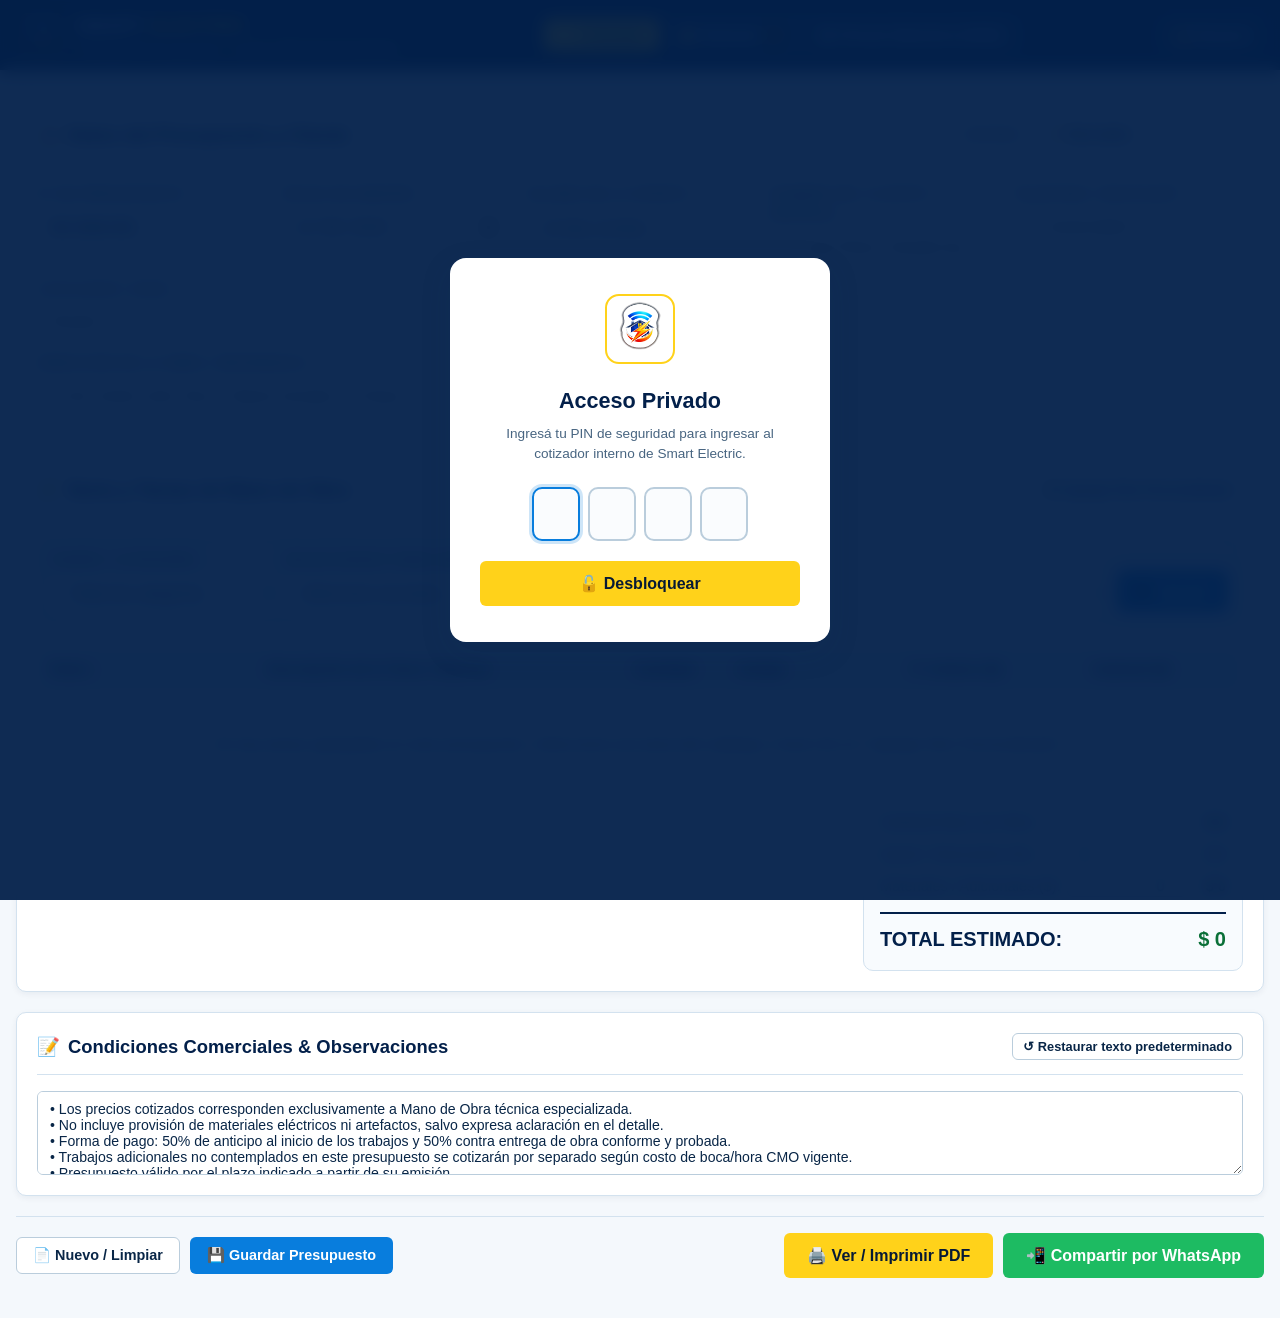
==== cotizador/index.html @ f223a99e "Cotizador V1.0" ====
<!doctype html>
<html lang="es">

<head>
  <meta charset="utf-8">
  <meta name="viewport" content="width=device-width, initial-scale=1">
  <title>Smart Electric — Cotizador Profesional & Presupuestos</title>

  <!-- PRIVACIDAD ABSOLUTA: Bloquear indexación de robots y buscadores -->
  <meta name="robots" content="noindex, nofollow, noarchive, nosnippet">
  <meta name="googlebot" content="noindex, nofollow, noarchive, nosnippet">

  <link rel="icon" type="image/png" sizes="256x256" href="../favicon.png">
  <link rel="stylesheet" href="cotizador.css">
</head>

<body>

  <!-- =========================================================================
       PANTALLA DE BLOQUEO POR PIN (ACCESO PRIVADO)
       ========================================================================= -->
  <div class="lock-screen-overlay" id="pinLockScreen">
    <div class="lock-box">
      <img src="../images/logo-smart-electric.png" alt="Smart Electric Logo" class="lock-logo">
      <h2>Acceso Privado</h2>
      <p>Ingresá tu PIN de seguridad para ingresar al cotizador interno de Smart Electric.</p>

      <div class="pin-input-group">
        <input type="password" maxlength="1" class="pin-digit" inputmode="numeric" autocomplete="off" autofocus>
        <input type="password" maxlength="1" class="pin-digit" inputmode="numeric" autocomplete="off">
        <input type="password" maxlength="1" class="pin-digit" inputmode="numeric" autocomplete="off">
        <input type="password" maxlength="1" class="pin-digit" inputmode="numeric" autocomplete="off">
      </div>

      <button class="btn btn-yellow btn-lg" id="btnUnlock" style="width: 100%;">
        🔓 Desbloquear
      </button>

      <div id="pinErrorMsg" style="color: var(--red); font-size: 0.85rem; margin-top: 12px; display: none;">
        PIN incorrecto. Reintentá. (PIN de fábrica: <strong>1234</strong>)
      </div>
    </div>
  </div>

  <!-- =========================================================================
       ENCABEZADO DE LA APLICACIÓN
       ========================================================================= -->
  <header class="app-header">
    <div class="app-header-container">
      <div class="brand-wrapper">
        <img src="../images/logo-smart-electric.png" alt="Smart Electric" class="brand-logo">
        <div class="brand-text">
          <h1>SMART <span class="highlight">ELECTRIC</span></h1>
          <p>Cotizador & Presupuestos · Costos CMO Electroinstalador</p>
        </div>
      </div>

      <!-- Pestañas de navegación -->
      <nav class="nav-tabs" role="tablist">
        <button class="tab-btn active" data-tab="tab-editor" role="tab">
          ⚡ Cotizador
        </button>
        <button class="tab-btn" data-tab="tab-history" role="tab">
          📁 Historial <span class="badge badge-yellow" id="historyCounter">0</span>
        </button>
        <button class="tab-btn" data-tab="tab-master" role="tab">
          ⚙️ Precios Maestros (CMO)
        </button>
      </nav>

      <div class="header-actions">
        <button class="btn-lock" id="btnLockApp" title="Bloquear sesión">
          🔒 Bloquear
        </button>
      </div>
    </div>
  </header>

  <!-- =========================================================================
       CONTENIDO PRINCIPAL POR PESTAÑAS
       ========================================================================= -->
  <main class="main-content">

    <!-- ---------------------------------------------------------------------
         PESTAÑA 1: EDITOR DE PRESUPUESTOS
         --------------------------------------------------------------------- -->
    <section class="tab-panel active" id="tab-editor">

      <!-- DATOS DE CABECERA Y CLIENTE -->
      <div class="card">
        <div class="card-header">
          <div class="card-title">
            <span>📋</span> Datos del Presupuesto y Cliente
          </div>
          <div style="display: flex; gap: 8px; align-items: center;">
            <label style="font-size: 0.8rem; font-weight: 700; color: var(--ink-light);">ESTADO:</label>
            <select class="form-control" id="budgetStatus" style="width: auto; font-weight: 700;">
              <option value="Borrador">📝 Borrador</option>
              <option value="Enviado">📨 Enviado al cliente</option>
              <option value="Aprobado">✅ Aprobado</option>
              <option value="Cobrado">💰 Cobrado / Finalizado</option>
              <option value="Rechazado">❌ Rechazado</option>
            </select>
          </div>
        </div>

        <div class="form-grid">
          <div class="form-group">
            <label for="budgetNumber">N° de Presupuesto</label>
            <input type="text" class="form-control" id="budgetNumber" style="font-weight: 700;" placeholder="SE-2026-001">
          </div>

          <div class="form-group">
            <label for="budgetDate">Fecha de Emisión</label>
            <input type="date" class="form-control" id="budgetDate">
          </div>

          <div class="form-group">
            <label for="budgetValidity">Validez de la Oferta</label>
            <select class="form-control" id="budgetValidity">
              <option value="7">7 días corridos</option>
              <option value="10" selected>10 días corridos</option>
              <option value="15">15 días corridos</option>
              <option value="30">30 días corridos</option>
            </select>
          </div>

          <div class="form-group">
            <label for="clientName">Nombre del Cliente / Empresa</label>
            <input type="text" class="form-control" id="clientName" placeholder="Ej: Juan Pérez / Estudio Arq.">
          </div>

          <div class="form-group">
            <label for="clientPhone">Teléfono / WhatsApp</label>
            <input type="tel" class="form-control" id="clientPhone" placeholder="Ej: 3416219609">
          </div>

          <div class="form-group">
            <label for="clientLocation">Localidad / Zona</label>
            <input type="text" class="form-control" id="clientLocation" list="localidadesList" placeholder="Rosario">
            <datalist id="localidadesList">
              <option value="Rosario">
              <option value="Funes">
              <option value="Roldán">
              <option value="Ibarlucea">
              <option value="Granadero Baigorria">
              <option value="San Lorenzo">
            </datalist>
          </div>

          <div class="form-group" style="grid-column: 1 / -1;">
            <label for="clientAddress">Dirección de la Obra / Referencia</label>
            <input type="text" class="form-control" id="clientAddress" placeholder="Ej: Bv. Oroño 1234, Piso 4 / Barrio Cerrado Los Pasos">
          </div>
        </div>
      </div>

      <!-- AGREGAR ÍTEMS DESDE EL CATÁLOGO CMO O MANUALMENTE -->
      <div class="card">
        <div class="card-header">
          <div class="card-title">
            <span>⚡</span> Ítems y Tareas de Mano de Obra
          </div>
          <button class="btn btn-secondary btn-sm" id="btnOpenCustomItemModal">
            ➕ Agregar Ítem Personalizado
          </button>
        </div>

        <!-- Barra de selección rápida del CMO -->
        <div class="add-bar-grid">
          <div class="form-group">
            <label for="cmoCategoryFilter">Rubro / Categoría</label>
            <select class="form-control" id="cmoCategoryFilter">
              <option value="ALL">Todas las categorías</option>
            </select>
          </div>

          <div class="form-group">
            <label for="cmoItemSelect">Seleccionar tarea del listado CMO</label>
            <select class="form-control" id="cmoItemSelect">
              <option value="">Seleccione una tarea...</option>
            </select>
          </div>

          <button class="btn btn-primary" id="btnAddCmoItem" style="height: 42px;">
            ➕ Agregar
          </button>
        </div>

        <!-- TABLA DE ÍTEMS DEL PRESUPUESTO -->
        <div class="table-responsive">
          <table class="budget-table" id="budgetItemsTable">
            <thead>
              <tr>
                <th style="width: 18%;">Rubro</th>
                <th>Descripción de la Tarea / Material</th>
                <th style="width: 10%; text-align: center;">Cantidad</th>
                <th style="width: 10%;">Unidad</th>
                <th style="width: 14%; text-align: right;">P. Unitario ($)</th>
                <th style="width: 14%; text-align: right;">Subtotal ($)</th>
                <th class="col-actions"></th>
              </tr>
            </thead>
            <tbody id="budgetItemsBody">
              <!-- Render dinámico de ítems -->
            </tbody>
          </table>
        </div>

        <div id="emptyTableMessage" style="text-align: center; padding: 24px; color: var(--ink-light); font-size: 0.95rem;">
          No hay tareas agregadas en este presupuesto. Seleccioná una tarea del catálogo o hacé clic en "Agregar Ítem Personalizado".
        </div>

        <!-- RESUMEN DE TOTALES -->
        <div class="totals-section">
          <div class="totals-card">
            <div class="totals-row">
              <span>Subtotal Mano de Obra:</span>
              <strong id="summarySubtotal">$ 0</strong>
            </div>

            <div class="totals-row">
              <span style="display:flex; align-items:center; gap:6px;">
                Ajuste / Descuento (%):
                <input type="number" id="discountPercent" class="form-control" style="width: 70px; padding: 2px 6px; text-align: right;" value="0" step="1">
              </span>
              <strong id="summaryDiscount" style="color: var(--ink-light);">$ 0</strong>
            </div>

            <div class="totals-row">
              <span style="display:flex; align-items:center; gap:6px;">
                Materiales / Adicionales ($):
                <input type="number" id="materialsAmount" class="form-control" style="width: 120px; padding: 2px 6px; text-align: right;" value="0" step="500">
              </span>
              <strong id="summaryMaterials">$ 0</strong>
            </div>

            <div class="totals-row grand-total">
              <span>TOTAL ESTIMADO:</span>
              <span class="total-amount" id="summaryGrandTotal">$ 0</span>
            </div>
          </div>
        </div>
      </div>

      <!-- CONDICIONES Y NOTAS -->
      <div class="card">
        <div class="card-header">
          <div class="card-title">
            <span>📝</span> Condiciones Comerciales & Observaciones
          </div>
          <button class="btn btn-secondary btn-sm" id="btnResetTerms">
            ↺ Restaurar texto predeterminado
          </button>
        </div>

        <div class="form-group">
          <textarea class="form-control" id="budgetNotes" rows="4" style="font-family: inherit; font-size: 0.88rem;"></textarea>
        </div>
      </div>

      <!-- BARRA DE ACCIONES INFERIOR -->
      <div class="actions-bar">
        <div class="actions-group">
          <button class="btn btn-secondary" id="btnNewBudget">
            📄 Nuevo / Limpiar
          </button>
          <button class="btn btn-primary" id="btnSaveBudget">
            💾 Guardar Presupuesto
          </button>
        </div>

        <div class="actions-group">
          <button class="btn btn-yellow btn-lg" id="btnPrintPdf">
            🖨️ Ver / Imprimir PDF
          </button>
          <button class="btn btn-green btn-lg" id="btnSendWhatsapp">
            📲 Compartir por WhatsApp
          </button>
        </div>
      </div>

    </section>

    <!-- ---------------------------------------------------------------------
         PESTAÑA 2: HISTORIAL DE PRESUPUESTOS GUARDADOS
         --------------------------------------------------------------------- -->
    <section class="tab-panel" id="tab-history">
      <div class="card">
        <div class="card-header">
          <div class="card-title">
            <span>📁</span> Historial de Presupuestos Emitidos
          </div>
          <div style="display: flex; gap: 10px; flex-wrap: wrap;">
            <button class="btn btn-secondary btn-sm" id="btnExportBackup">
              ⬇️ Descargar Copia de Seguridad (JSON)
            </button>
            <button class="btn btn-secondary btn-sm" id="btnImportBackup">
              ⬆️ Restaurar Copia de Seguridad
            </button>
            <input type="file" id="importBackupInput" accept=".json" style="display: none;">
          </div>
        </div>

        <!-- FILTROS DE BÚSQUEDA -->
        <div style="display: flex; gap: 12px; margin-bottom: 16px; flex-wrap: wrap;">
          <input type="text" class="form-control" id="searchHistoryInput" placeholder="Buscar por cliente, dirección o N° de presupuesto..." style="flex: 1; min-width: 250px;">
          <select class="form-control" id="filterStatusSelect" style="width: 200px;">
            <option value="ALL">Todos los estados</option>
            <option value="Borrador">Borrador</option>
            <option value="Enviado">Enviado</option>
            <option value="Aprobado">Aprobado</option>
            <option value="Cobrado">Cobrado</option>
            <option value="Rechazado">Rechazado</option>
          </select>
        </div>

        <!-- TABLA DE HISTORIAL -->
        <div class="table-responsive">
          <table class="budget-table">
            <thead>
              <tr>
                <th style="width: 14%;">N° Presupuesto</th>
                <th style="width: 12%;">Fecha</th>
                <th>Cliente</th>
                <th>Localidad</th>
                <th style="text-align: right; width: 15%;">Total</th>
                <th style="width: 12%; text-align: center;">Estado</th>
                <th style="width: 240px; text-align: center;">Acciones</th>
              </tr>
            </thead>
            <tbody id="historyTableBody">
              <!-- Render dinámico del historial -->
            </tbody>
          </table>
        </div>

        <div id="emptyHistoryMessage" style="text-align: center; padding: 30px; color: var(--ink-light); display: none;">
          No se encontraron presupuestos en el historial.
        </div>
      </div>
    </section>

    <!-- ---------------------------------------------------------------------
         PESTAÑA 3: CONFIGURACIÓN DE PRECIOS MAESTROS (CMO)
         --------------------------------------------------------------------- -->
    <section class="tab-panel" id="tab-master">
      <div class="card">
        <div class="card-header">
          <div class="card-title">
            <span>⚙️</span> Catálogo Maestro de Costos de Mano de Obra (CMO)
          </div>

          <div class="master-header-actions">
            <!-- AUMENTO MASIVO POR INFLACIÓN -->
            <div class="inflation-box">
              <label for="inflationPercent" style="font-size: 0.8rem; font-weight: 700;">Ajuste Inflación:</label>
              <input type="number" id="inflationPercent" value="10" step="1">
              <span style="font-weight: 700;">%</span>
              <button class="btn btn-yellow btn-sm" id="btnApplyInflation">
                🚀 Aplicar a Todo
              </button>
            </div>

            <button class="btn btn-secondary btn-sm" id="btnResetMasterCmo">
              ↺ Restablecer original Electroinstalador
            </button>
          </div>
        </div>

        <p style="font-size: 0.88rem; color: var(--ink-light); margin-bottom: 16px;">
          Podés editar los precios base directamente en la tabla. Cada vez que generes una nueva cotización, tomará estos valores actualizados. Los precios modificados se guardan automáticamente en tu dispositivo.
        </p>

        <div style="display: flex; gap: 12px; margin-bottom: 16px; flex-wrap: wrap;">
          <input type="text" class="form-control" id="searchMasterCmo" placeholder="Filtrar por tarea o palabra clave..." style="flex: 1; min-width: 250px;">
          <select class="form-control" id="filterMasterCategory" style="width: 240px;">
            <option value="ALL">Todas las categorías</option>
          </select>
          <button class="btn btn-primary" id="btnOpenNewMasterItemModal">
            ➕ Nuevo Ítem Maestro
          </button>
        </div>

        <div class="table-responsive">
          <table class="budget-table">
            <thead>
              <tr>
                <th style="width: 18%;">Categoría</th>
                <th>Descripción de la Tarea</th>
                <th style="width: 10%;">Unidad</th>
                <th style="width: 18%; text-align: right;">Precio Base ($ ARS)</th>
                <th class="col-actions"></th>
              </tr>
            </thead>
            <tbody id="masterCmoTableBody">
              <!-- Render dinámico del catálogo maestro -->
            </tbody>
          </table>
        </div>
      </div>

      <!-- AJUSTES DE SEGURIDAD (CAMBIAR PIN) -->
      <div class="card">
        <div class="card-header">
          <div class="card-title">
            <span>🔐</span> Seguridad y Clave de Acceso
          </div>
        </div>

        <div style="max-width: 400px; display: flex; flex-direction: column; gap: 12px;">
          <div class="form-group">
            <label for="newPinInput">Nuevo PIN de 4 dígitos</label>
            <input type="password" maxlength="4" class="form-control" id="newPinInput" placeholder="Ej: 4567" style="font-size: 1.2rem; letter-spacing: 4px;">
          </div>
          <button class="btn btn-secondary" id="btnChangePin">
            Actualizar PIN de Seguridad
          </button>
        </div>
      </div>
    </section>

  </main>

  <!-- =========================================================================
       MODAL: AGREGAR ÍTEM PERSONALIZADO AL PRESUPUESTO ACTUAL
       ========================================================================= -->
  <div class="modal-overlay" id="customItemModal">
    <div class="modal-window">
      <div class="modal-header">
        <h3 style="font-size: 1.1rem; color: var(--navy);">➕ Agregar Ítem Personalizado</h3>
        <button class="btn-icon" onclick="document.getElementById('customItemModal').classList.remove('open')">✕</button>
      </div>
      <div class="modal-body">
        <div class="form-group" style="margin-bottom: 12px;">
          <label>Rubro / Categoría</label>
          <input type="text" class="form-control" id="customItemCategory" value="Trabajos Especiales">
        </div>
        <div class="form-group" style="margin-bottom: 12px;">
          <label>Descripción de la Tarea o Servicio</label>
          <textarea class="form-control" id="customItemDesc" rows="3" placeholder="Ej: Adecuación de acometida y canalización exterior en caño galvanizado"></textarea>
        </div>
        <div class="form-grid">
          <div class="form-group">
            <label>Cantidad</label>
            <input type="number" class="form-control" id="customItemQty" value="1" min="0.1" step="any">
          </div>
          <div class="form-group">
            <label>Unidad de Medida</label>
            <input type="text" class="form-control" id="customItemUnit" list="unitsList" value="Global">
            <datalist id="unitsList">
              <option value="Global">
              <option value="Boca">
              <option value="Unidad">
              <option value="Metro">
              <option value="Hora">
              <option value="Servicio">
              <option value="Informe">
            </datalist>
          </div>
          <div class="form-group" style="grid-column: 1 / -1;">
            <label>Precio Unitario ($ ARS)</label>
            <input type="number" class="form-control" id="customItemPrice" placeholder="0" step="500">
          </div>
        </div>
      </div>
      <div class="modal-footer">
        <button class="btn btn-secondary" onclick="document.getElementById('customItemModal').classList.remove('open')">Cancelar</button>
        <button class="btn btn-primary" id="btnConfirmCustomItem">Agregar al Presupuesto</button>
      </div>
    </div>
  </div>

  <!-- =========================================================================
       MODAL: AGREGAR NUEVO ÍTEM MAESTRO AL CATÁLOGO
       ========================================================================= -->
  <div class="modal-overlay" id="masterItemModal">
    <div class="modal-window">
      <div class="modal-header">
        <h3 style="font-size: 1.1rem; color: var(--navy);">➕ Agregar Ítem al Catálogo Maestro</h3>
        <button class="btn-icon" onclick="document.getElementById('masterItemModal').classList.remove('open')">✕</button>
      </div>
      <div class="modal-body">
        <div class="form-group" style="margin-bottom: 12px;">
          <label>Categoría</label>
          <input type="text" class="form-control" id="masterNewCategory" placeholder="Ej: Tableros Eléctricos">
        </div>
        <div class="form-group" style="margin-bottom: 12px;">
          <label>Descripción de la Tarea</label>
          <textarea class="form-control" id="masterNewDesc" rows="3" placeholder="Descripción detallada..."></textarea>
        </div>
        <div class="form-grid">
          <div class="form-group">
            <label>Unidad de Medida</label>
            <input type="text" class="form-control" id="masterNewUnit" value="Unidad">
          </div>
          <div class="form-group">
            <label>Precio Base de Referencia ($ ARS)</label>
            <input type="number" class="form-control" id="masterNewPrice" placeholder="0" step="500">
          </div>
        </div>
      </div>
      <div class="modal-footer">
        <button class="btn btn-secondary" onclick="document.getElementById('masterItemModal').classList.remove('open')">Cancelar</button>
        <button class="btn btn-primary" id="btnConfirmMasterItem">Guardar en Catálogo</button>
      </div>
    </div>
  </div>

  <!-- =========================================================================
       ÁREA EXCLUSIVA DE IMPRESIÓN (PDF HOJA A4)
       ========================================================================= -->
  <div id="printArea">
    <!-- Membrete -->
    <div class="print-header">
      <div class="print-brand">
        <img src="../images/logo-smart-electric.png" alt="Smart Electric Logo" class="print-logo">
        <div>
          <div class="print-brand-title">Smart Electric</div>
          <div class="print-brand-sub">Instalaciones Eléctricas Profesionales · Domótica & Tableros</div>
          <div class="print-brand-sub" style="color: #666;">Rosario · Funes · Roldán · Ibarlucea</div>
        </div>
      </div>
      <div class="print-doc-info">
        <div class="print-doc-badge">PRESUPUESTO</div>
        <div class="print-doc-meta"><strong id="printNumber">#SE-000</strong></div>
        <div class="print-doc-meta">Fecha: <span id="printDate">--/--/----</span></div>
        <div class="print-doc-meta">Validez: <span id="printValidity">10 días</span></div>
      </div>
    </div>

    <!-- Ficha del Cliente y Obra -->
    <div class="print-client-box">
      <div>
        <div><strong>Cliente:</strong> <span id="printClientName">--</span></div>
        <div><strong>Teléfono:</strong> <span id="printClientPhone">--</span></div>
      </div>
      <div>
        <div><strong>Localidad:</strong> <span id="printClientLocation">Rosario</span></div>
        <div><strong>Dirección:</strong> <span id="printClientAddress">--</span></div>
      </div>
    </div>

    <!-- Tabla de Ítems Presupuestados -->
    <table class="print-table">
      <thead>
        <tr>
          <th style="width: 50%;">Detalle de Mano de Obra y Servicios</th>
          <th style="width: 12%; text-align: center;">Cantidad</th>
          <th style="width: 12%; text-align: center;">Unidad</th>
          <th style="width: 13%; text-align: right;">P. Unitario</th>
          <th style="width: 13%; text-align: right;">Subtotal</th>
        </tr>
      </thead>
      <tbody id="printItemsTableBody">
        <!-- Render dinámico -->
      </tbody>
    </table>

    <!-- Totales -->
    <div class="print-totals-box">
      <table class="print-totals-table">
        <tr id="printRowSubtotal">
          <td>Subtotal Mano de Obra:</td>
          <td style="text-align: right; font-weight: 700;" id="printSubtotal">$ 0</td>
        </tr>
        <tr id="printRowDiscount" style="display: none;">
          <td>Descuento aplicado:</td>
          <td style="text-align: right; color: #666;" id="printDiscount">-$ 0</td>
        </tr>
        <tr id="printRowMaterials" style="display: none;">
          <td>Materiales / Adicionales:</td>
          <td style="text-align: right;" id="printMaterials">$ 0</td>
        </tr>
        <tr class="total-row">
          <td>TOTAL PRESUPUESTO:</td>
          <td style="text-align: right;" id="printGrandTotal">$ 0</td>
        </tr>
      </table>
    </div>

    <!-- Términos y Condiciones -->
    <div class="print-terms">
      <h4>Condiciones Generales del Servicio:</h4>
      <div id="printTermsText" style="white-space: pre-line;"></div>
    </div>

    <!-- Firmas -->
    <div class="print-signature-area">
      <div class="print-sign-line">
        <strong>Smart Electric</strong><br>
        Técnico Electricista Matriculado
      </div>
      <div class="print-sign-line">
        <strong>Conformidad del Cliente</strong><br>
        Firma y Aclaración
      </div>
    </div>

    <!-- Pie de página impreso -->
    <div class="print-footer-banner">
      Smart Electric · WhatsApp: +54 341 621-9609 · Instagram: @SmartElectricAr · Documento de presupuesto no válido como factura fiscal.
    </div>
  </div>

  <!-- Contenedor de notificaciones Toast -->
  <div class="toast-container" id="toastContainer"></div>

  <!-- SCRIPTS -->
  <script src="cmo-data.js"></script>
  <script src="cotizador.js"></script>
</body>

</html>
---- cotizador/cotizador.css ----
/* ==========================================================================
   SMART ELECTRIC - COTIZADOR PROFESIONAL Y PANEL DE PRESUPUESTOS
   ========================================================================== */

:root {
  --navy: #03204a;
  --navy-dark: #061936;
  --navy-light: #0d3875;
  --blue: #087ddd;
  --cyan: #00bff5;
  --yellow: #ffd21a;
  --yellow-hover: #e6bd10;
  --orange: #ff7b00;
  --paper: #f4f8fc;
  --paper-card: #ffffff;
  --ink: #092647;
  --ink-light: #486581;
  --line: #d3e2ef;
  --line-strong: #bacddc;
  --green: #1dbb62;
  --green-dark: #159b4f;
  --red: #e63946;
  --red-light: #fde8ea;
  --radius-sm: 6px;
  --radius-md: 10px;
  --radius-lg: 16px;
  --shadow-sm: 0 2px 6px rgba(3, 32, 74, 0.06);
  --shadow-md: 0 4px 16px rgba(3, 32, 74, 0.09);
  --shadow-lg: 0 10px 30px rgba(3, 32, 74, 0.15);
}

*, *::before, *::after {
  box-sizing: border-box;
  margin: 0;
  padding: 0;
}

body {
  font-family: -apple-system, BlinkMacSystemFont, "Segoe UI", Roboto, Helvetica, Arial, sans-serif;
  color: var(--ink);
  background-color: var(--paper);
  line-height: 1.5;
  min-height: 100vh;
}

/* TOPBAR */
.app-header {
  background: linear-gradient(135deg, var(--navy-dark) 0%, var(--navy) 100%);
  color: #fff;
  padding: 12px 20px;
  position: sticky;
  top: 0;
  z-index: 100;
  box-shadow: 0 3px 12px rgba(0, 0, 0, 0.2);
}

.app-header-container {
  max-width: 1300px;
  margin: 0 auto;
  display: flex;
  align-items: center;
  justify-content: space-between;
  gap: 16px;
  flex-wrap: wrap;
}

.brand-wrapper {
  display: flex;
  align-items: center;
  gap: 12px;
}

.brand-logo {
  width: 44px;
  height: 44px;
  border-radius: 8px;
  object-fit: cover;
  border: 1.5px solid var(--yellow);
}

.brand-text h1 {
  font-size: 1.15rem;
  font-weight: 800;
  letter-spacing: 0.5px;
  display: flex;
  align-items: center;
  gap: 6px;
}

.brand-text h1 span.highlight {
  color: var(--yellow);
}

.brand-text p {
  font-size: 0.78rem;
  color: #b0c9e8;
}

/* APP NAVIGATION TABS */
.nav-tabs {
  display: flex;
  gap: 6px;
  background: rgba(255, 255, 255, 0.08);
  padding: 4px;
  border-radius: var(--radius-md);
}

.tab-btn {
  background: transparent;
  border: none;
  color: #d2e4f7;
  padding: 8px 14px;
  font-size: 0.88rem;
  font-weight: 600;
  border-radius: var(--radius-sm);
  cursor: pointer;
  display: flex;
  align-items: center;
  gap: 6px;
  transition: all 0.2s ease;
}

.tab-btn:hover {
  color: #fff;
  background: rgba(255, 255, 255, 0.12);
}

.tab-btn.active {
  background: var(--yellow);
  color: var(--navy-dark);
}

.badge {
  display: inline-block;
  padding: 2px 7px;
  font-size: 0.72rem;
  font-weight: 700;
  border-radius: 10px;
}

.badge-yellow {
  background: #332500;
  color: var(--yellow);
}

.header-actions {
  display: flex;
  align-items: center;
  gap: 10px;
}

.btn-lock {
  background: rgba(255, 255, 255, 0.1);
  border: 1px solid rgba(255, 255, 255, 0.2);
  color: #fff;
  padding: 7px 12px;
  border-radius: var(--radius-sm);
  font-size: 0.82rem;
  cursor: pointer;
  display: flex;
  align-items: center;
  gap: 6px;
  transition: background 0.2s;
}

.btn-lock:hover {
  background: rgba(255, 255, 255, 0.2);
}

/* MAIN CONTAINER */
.main-content {
  max-width: 1300px;
  margin: 24px auto;
  padding: 0 16px;
}

.tab-panel {
  display: none;
}

.tab-panel.active {
  display: block;
}

/* CARDS */
.card {
  background: var(--paper-card);
  border: 1px solid var(--line);
  border-radius: var(--radius-md);
  box-shadow: var(--shadow-sm);
  padding: 20px;
  margin-bottom: 20px;
}

.card-header {
  display: flex;
  justify-content: space-between;
  align-items: center;
  border-bottom: 1px solid var(--line);
  padding-bottom: 14px;
  margin-bottom: 16px;
  flex-wrap: wrap;
  gap: 12px;
}

.card-title {
  font-size: 1.15rem;
  font-weight: 700;
  color: var(--navy);
  display: flex;
  align-items: center;
  gap: 8px;
}

/* FORMS AND INPUTS */
.form-grid {
  display: grid;
  grid-template-columns: repeat(auto-fit, minmax(220px, 1fr));
  gap: 14px;
}

.form-group {
  display: flex;
  flex-direction: column;
  gap: 5px;
}

.form-group label {
  font-size: 0.82rem;
  font-weight: 600;
  color: var(--ink-light);
  text-transform: uppercase;
  letter-spacing: 0.5px;
}

.form-control {
  width: 100%;
  padding: 9px 12px;
  font-size: 0.92rem;
  border: 1px solid var(--line-strong);
  border-radius: var(--radius-sm);
  background: #fff;
  color: var(--ink);
  transition: border-color 0.2s, box-shadow 0.2s;
}

.form-control:focus {
  outline: none;
  border-color: var(--blue);
  box-shadow: 0 0 0 3px rgba(8, 125, 221, 0.15);
}

textarea.form-control {
  resize: vertical;
  min-height: 70px;
}

/* ACTION BUTTONS */
.btn {
  display: inline-flex;
  align-items: center;
  justify-content: center;
  gap: 6px;
  padding: 9px 16px;
  font-size: 0.9rem;
  font-weight: 600;
  border-radius: var(--radius-sm);
  border: 1px solid transparent;
  cursor: pointer;
  transition: all 0.2s ease;
  text-decoration: none;
}

.btn-primary {
  background: var(--blue);
  color: #fff;
}
.btn-primary:hover {
  background: #0667b8;
}

.btn-yellow {
  background: var(--yellow);
  color: var(--navy-dark);
}
.btn-yellow:hover {
  background: var(--yellow-hover);
}

.btn-green {
  background: var(--green);
  color: #fff;
}
.btn-green:hover {
  background: var(--green-dark);
}

.btn-secondary {
  background: #fff;
  border-color: var(--line-strong);
  color: var(--ink);
}
.btn-secondary:hover {
  background: #eef4f9;
}

.btn-danger {
  background: var(--red);
  color: #fff;
}
.btn-danger:hover {
  background: #c52936;
}

.btn-sm {
  padding: 5px 10px;
  font-size: 0.8rem;
}

.btn-lg {
  padding: 12px 22px;
  font-size: 1rem;
}

/* CATALOG ADDITION BAR */
.add-bar-grid {
  display: grid;
  grid-template-columns: 220px 1fr auto;
  gap: 12px;
  align-items: end;
  background: #f0f6fc;
  padding: 14px;
  border-radius: var(--radius-md);
  border: 1px dashed var(--blue);
  margin-bottom: 20px;
}

@media (max-width: 768px) {
  .add-bar-grid {
    grid-template-columns: 1fr;
  }
}

/* TABLE STYLING */
.table-responsive {
  width: 100%;
  overflow-x: auto;
  border: 1px solid var(--line);
  border-radius: var(--radius-sm);
  margin-bottom: 16px;
}

.budget-table {
  width: 100%;
  border-collapse: collapse;
  font-size: 0.88rem;
  text-align: left;
  background: #fff;
}

.budget-table th {
  background: #eaf1f8;
  color: var(--navy);
  font-weight: 700;
  padding: 11px 12px;
  border-bottom: 1px solid var(--line);
  white-space: nowrap;
}

.budget-table td {
  padding: 10px 12px;
  border-bottom: 1px solid var(--line);
  vertical-align: middle;
}

.budget-table tbody tr:hover {
  background-color: #f7fafc;
}

.budget-table input.inline-input {
  width: 100%;
  padding: 6px 8px;
  border: 1px solid transparent;
  border-radius: 4px;
  font-size: 0.88rem;
  color: inherit;
  background: transparent;
  transition: all 0.2s;
}

.budget-table input.inline-input:hover {
  border-color: var(--line-strong);
  background: #fff;
}

.budget-table input.inline-input:focus {
  outline: none;
  border-color: var(--blue);
  background: #fff;
  box-shadow: 0 0 0 2px rgba(8, 125, 221, 0.15);
}

.budget-table input.inline-num {
  text-align: right;
  font-variant-numeric: tabular-nums;
  font-weight: 600;
}

.col-actions {
  width: 60px;
  text-align: center;
}

.btn-icon {
  background: transparent;
  border: none;
  cursor: pointer;
  color: var(--ink-light);
  padding: 4px 6px;
  border-radius: 4px;
  transition: color 0.2s;
}

.btn-icon:hover {
  color: var(--red);
  background: var(--red-light);
}

/* FINANCIAL TOTALS SUMMARY */
.totals-section {
  display: flex;
  justify-content: flex-end;
  margin-top: 14px;
}

.totals-card {
  width: 380px;
  max-width: 100%;
  background: #f8fbfe;
  border: 1px solid var(--line);
  border-radius: var(--radius-md);
  padding: 16px;
  display: flex;
  flex-direction: column;
  gap: 10px;
}

.totals-row {
  display: flex;
  justify-content: space-between;
  align-items: center;
  font-size: 0.92rem;
  color: var(--ink-light);
}

.totals-row strong {
  color: var(--ink);
}

.totals-row.grand-total {
  border-top: 2px solid var(--navy);
  padding-top: 10px;
  margin-top: 4px;
  font-size: 1.25rem;
  font-weight: 800;
  color: var(--navy);
}

.totals-row.grand-total .total-amount {
  color: #0b7038;
}

/* ACTIONS BAR */
.actions-bar {
  display: flex;
  justify-content: space-between;
  align-items: center;
  gap: 12px;
  flex-wrap: wrap;
  padding: 16px 0;
  border-top: 1px solid var(--line);
  margin-top: 20px;
}

.actions-group {
  display: flex;
  gap: 10px;
  flex-wrap: wrap;
}

/* STATUS PILLS */
.status-pill {
  display: inline-flex;
  align-items: center;
  padding: 3px 9px;
  border-radius: 20px;
  font-size: 0.76rem;
  font-weight: 700;
  text-transform: uppercase;
}

.status-borrador {
  background: #e2e8f0;
  color: #475569;
}
.status-enviado {
  background: #dbeafe;
  color: #1e40af;
}
.status-aprobado {
  background: #dcfce7;
  color: #15803d;
}
.status-cobrado {
  background: #fef08a;
  color: #854d0e;
}
.status-rechazado {
  background: #fee2e2;
  color: #991b1b;
}

/* MASTER PRICES PANEL */
.master-header-actions {
  display: flex;
  gap: 10px;
  align-items: center;
  flex-wrap: wrap;
}

.inflation-box {
  display: inline-flex;
  align-items: center;
  gap: 8px;
  background: #fff;
  border: 1px solid var(--line-strong);
  padding: 6px 12px;
  border-radius: var(--radius-sm);
}

.inflation-box input {
  width: 65px;
  padding: 4px 6px;
  border: 1px solid var(--line-strong);
  border-radius: 4px;
  text-align: center;
  font-weight: 700;
}

/* PIN LOCK OVERLAY */
.lock-screen-overlay {
  position: fixed;
  inset: 0;
  background: rgba(3, 32, 74, 0.95);
  backdrop-filter: blur(8px);
  z-index: 9999;
  display: flex;
  align-items: center;
  justify-content: center;
  padding: 20px;
}

.lock-box {
  background: #fff;
  border-radius: var(--radius-lg);
  padding: 36px 30px;
  width: 380px;
  max-width: 100%;
  text-align: center;
  box-shadow: var(--shadow-lg);
}

.lock-box .lock-logo {
  width: 70px;
  height: 70px;
  border-radius: 14px;
  object-fit: cover;
  margin-bottom: 14px;
  border: 2px solid var(--yellow);
}

.lock-box h2 {
  font-size: 1.35rem;
  color: var(--navy);
  margin-bottom: 6px;
}

.lock-box p {
  font-size: 0.85rem;
  color: var(--ink-light);
  margin-bottom: 22px;
}

.pin-input-group {
  display: flex;
  gap: 8px;
  justify-content: center;
  margin-bottom: 20px;
}

.pin-digit {
  width: 48px;
  height: 54px;
  font-size: 1.5rem;
  font-weight: 700;
  text-align: center;
  border: 2px solid var(--line-strong);
  border-radius: var(--radius-md);
  background: #fafcfe;
  color: var(--navy);
}

.pin-digit:focus {
  outline: none;
  border-color: var(--blue);
  box-shadow: 0 0 0 3px rgba(8, 125, 221, 0.2);
}

/* MODAL GENÉRICO */
.modal-overlay {
  position: fixed;
  inset: 0;
  background: rgba(3, 32, 74, 0.6);
  backdrop-filter: blur(4px);
  z-index: 1000;
  display: none;
  align-items: center;
  justify-content: center;
  padding: 20px;
}

.modal-overlay.open {
  display: flex;
}

.modal-window {
  background: #fff;
  border-radius: var(--radius-md);
  width: 600px;
  max-width: 100%;
  max-height: 90vh;
  overflow-y: auto;
  box-shadow: var(--shadow-lg);
  display: flex;
  flex-direction: column;
}

.modal-header {
  padding: 16px 20px;
  border-bottom: 1px solid var(--line);
  display: flex;
  justify-content: space-between;
  align-items: center;
}

.modal-body {
  padding: 20px;
  flex: 1;
}

.modal-footer {
  padding: 14px 20px;
  border-top: 1px solid var(--line);
  display: flex;
  justify-content: flex-end;
  gap: 10px;
  background: #fafcfe;
}

/* TOAST NOTIFICATIONS */
.toast-container {
  position: fixed;
  bottom: 24px;
  right: 24px;
  z-index: 10000;
  display: flex;
  flex-direction: column;
  gap: 10px;
}

.toast {
  background: var(--navy-dark);
  color: #fff;
  padding: 12px 18px;
  border-radius: var(--radius-sm);
  font-size: 0.9rem;
  box-shadow: var(--shadow-md);
  display: flex;
  align-items: center;
  gap: 8px;
  animation: slideIn 0.3s ease;
  border-left: 4px solid var(--yellow);
}

@keyframes slideIn {
  from { transform: translateX(100%); opacity: 0; }
  to { transform: translateX(0); opacity: 1; }
}

/* ==========================================================================
   FORMATO IMPRIMIBLE / PDF A4 (@media print)
   ========================================================================== */
#printArea {
  display: none;
}

@media print {
  @page {
    size: A4 portrait;
    margin: 15mm 12mm 15mm 12mm;
  }

  body * {
    visibility: hidden;
  }

  body {
    background: #fff !important;
    color: #000 !important;
  }

  #printArea, #printArea * {
    visibility: visible;
  }

  #printArea {
    display: block !important;
    position: absolute;
    left: 0;
    top: 0;
    width: 100%;
    background: #fff;
    padding: 0;
    font-size: 11pt;
    line-height: 1.35;
  }

  .print-header {
    display: flex;
    justify-content: space-between;
    align-items: flex-start;
    border-bottom: 2.5px solid #03204a;
    padding-bottom: 12px;
    margin-bottom: 16px;
  }

  .print-brand {
    display: flex;
    align-items: center;
    gap: 14px;
  }

  .print-logo {
    width: 65px;
    height: 65px;
    object-fit: cover;
    border-radius: 8px;
  }

  .print-brand-title {
    font-size: 18pt;
    font-weight: 800;
    color: #03204a;
    text-transform: uppercase;
  }

  .print-brand-sub {
    font-size: 9.5pt;
    color: #444;
  }

  .print-doc-info {
    text-align: right;
  }

  .print-doc-badge {
    display: inline-block;
    background: #03204a;
    color: #fff;
    font-size: 11pt;
    font-weight: 800;
    padding: 3px 12px;
    border-radius: 4px;
    margin-bottom: 4px;
  }

  .print-doc-meta {
    font-size: 9pt;
    color: #555;
  }

  /* CLIENT DETAILS */
  .print-client-box {
    display: grid;
    grid-template-columns: 1fr 1fr;
    background: #f4f8fc;
    border: 1px solid #d0dfec;
    border-radius: 6px;
    padding: 10px 14px;
    margin-bottom: 18px;
    font-size: 9.5pt;
  }

  .print-client-box div {
    margin-bottom: 4px;
  }

  /* PRINT TABLE */
  .print-table {
    width: 100%;
    border-collapse: collapse;
    margin-bottom: 18px;
    font-size: 9.5pt;
  }

  .print-table th {
    background-color: #03204a !important;
    color: #ffffff !important;
    -webkit-print-color-adjust: exact;
    print-color-adjust: exact;
    padding: 7px 10px;
    text-align: left;
    font-weight: 700;
    font-size: 9.5pt;
  }

  .print-table td {
    padding: 7px 10px;
    border-bottom: 1px solid #ddd;
    color: #111;
  }

  .print-table tbody tr:nth-child(even) {
    background-color: #f9fbfd !important;
    -webkit-print-color-adjust: exact;
    print-color-adjust: exact;
  }

  .print-totals-box {
    display: flex;
    justify-content: flex-end;
    margin-bottom: 18px;
  }

  .print-totals-table {
    width: 280px;
    border-collapse: collapse;
    font-size: 10pt;
  }

  .print-totals-table td {
    padding: 5px 8px;
  }

  .print-totals-table tr.total-row {
    font-size: 12pt;
    font-weight: 800;
    border-top: 2px solid #03204a;
    color: #03204a;
  }

  /* CONDITIONS AND FOOTER */
  .print-terms {
    background: #fefefe;
    border: 1px solid #e0e0e0;
    border-radius: 4px;
    padding: 8px 12px;
    font-size: 8.5pt;
    color: #444;
    margin-bottom: 24px;
    line-height: 1.4;
  }

  .print-terms h4 {
    font-size: 9pt;
    font-weight: 700;
    color: #03204a;
    margin-bottom: 3px;
  }

  .print-signature-area {
    display: flex;
    justify-content: space-between;
    margin-top: 35px;
    padding: 0 20px;
  }

  .print-sign-line {
    width: 200px;
    border-top: 1px solid #666;
    text-align: center;
    font-size: 8.5pt;
    color: #555;
    padding-top: 5px;
  }

  .print-footer-banner {
    position: fixed;
    bottom: 5mm;
    left: 0;
    right: 0;
    text-align: center;
    font-size: 8pt;
    color: #888;
    border-top: 1px solid #ddd;
    padding-top: 4px;
  }
}
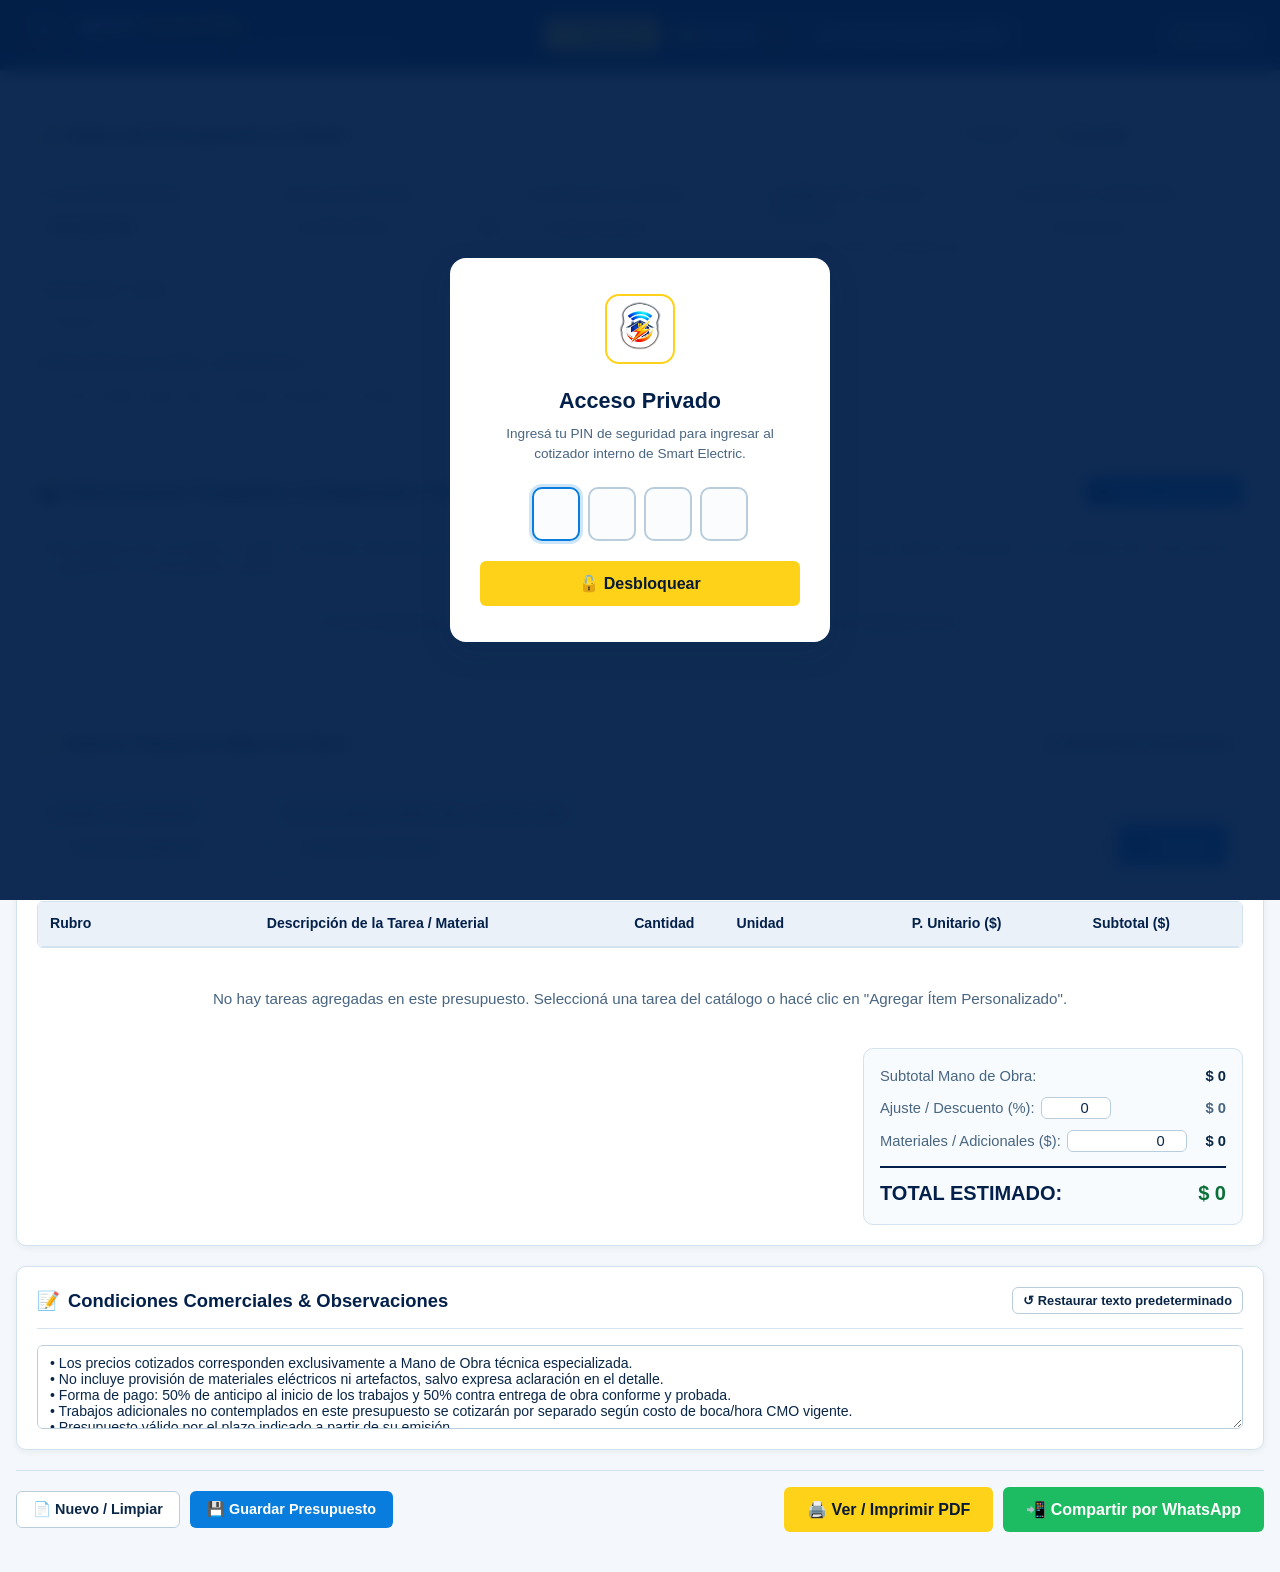
==== commit d5e7073e: "Agregado de imagenes de diagnostico al cotizador" ====
--- a/cotizador/index.html
+++ b/cotizador/index.html
@@ -152,6 +152,35 @@
             <label for="clientAddress">Dirección de la Obra / Referencia</label>
             <input type="text" class="form-control" id="clientAddress" placeholder="Ej: Bv. Oroño 1234, Piso 4 / Barrio Cerrado Los Pasos">
           </div>
+        </div>
+      </div>
+
+      <!-- =====================================================================
+           RELEVAMIENTO FOTOGRÁFICO Y DIAGNÓSTICO TÉCNICO EN OBRA (OPCIONAL)
+           ===================================================================== -->
+      <div class="card" id="diagnosticEditorCard">
+        <div class="card-header">
+          <div class="card-title">
+            <span>📸</span> Relevamiento Fotográfico & Diagnóstico Técnico <span style="font-size: 0.82rem; font-weight: normal; color: var(--ink-light);">(Opcional)</span>
+          </div>
+          <div>
+            <label class="btn btn-primary btn-sm" style="cursor: pointer; margin-bottom: 0;">
+              <span>📷 Tomar o Subir Foto</span>
+              <input type="file" id="diagnosticFileInput" accept="image/*" capture="environment" style="display: none;" multiple>
+            </label>
+          </div>
+        </div>
+
+        <p style="font-size: 0.85rem; color: var(--ink-light); margin-bottom: 12px;">
+          Podés adjuntar fotos de tableros, cables o anomalías detectadas en la visita. Las fotos se optimizan y comprimen automáticamente sin ocupar espacio innecesario. <em>(Si no agregás fotos, esta sección no aparecerá en el presupuesto impreso)</em>.
+        </p>
+
+        <div id="diagnosticEmptyNotice" style="text-align: center; padding: 20px; color: var(--ink-light); font-size: 0.88rem; background: #fbfdff; border: 1px dashed var(--line-strong); border-radius: var(--radius-sm);">
+          No hay fotografías cargadas. Hacé clic en <strong>"📷 Tomar o Subir Foto"</strong> para registrar un hallazgo técnico.
+        </div>
+
+        <div class="diagnostic-grid" id="diagnosticCardsContainer">
+          <!-- Render dinámico de tarjetas de diagnóstico en el editor -->
         </div>
       </div>
 
@@ -538,6 +567,16 @@
       <div>
         <div><strong>Localidad:</strong> <span id="printClientLocation">Rosario</span></div>
         <div><strong>Dirección:</strong> <span id="printClientAddress">--</span></div>
+      </div>
+    </div>
+
+    <!-- RELEVAMIENTO TÉCNICO Y DIAGNÓSTICO EN OBRA (Solo visible si hay fotos) -->
+    <div id="printDiagnosticSection" class="print-diagnostic-section" style="display: none;">
+      <div class="print-section-title">
+        <span>📸 RELEVAMIENTO TÉCNICO Y DIAGNÓSTICO EN OBRA</span>
+      </div>
+      <div class="print-diagnostic-grid" id="printDiagnosticGrid">
+        <!-- Render dinámico de tarjetas 2x2 para el PDF -->
       </div>
     </div>
 
@@ -589,7 +628,7 @@
     <div class="print-signature-area">
       <div class="print-sign-line">
         <strong>Smart Electric</strong><br>
-        Técnico Electricista Matriculado
+        Técnico Electricista Titulado
       </div>
       <div class="print-sign-line">
         <strong>Conformidad del Cliente</strong><br>
--- a/cotizador/cotizador.css
+++ b/cotizador/cotizador.css
@@ -698,6 +698,119 @@
 }
 
 /* ==========================================================================
+   EDITOR: RELEVAMIENTO FOTOGRÁFICO & DIAGNÓSTICO
+   ========================================================================== */
+.diagnostic-grid {
+  display: grid;
+  grid-template-columns: repeat(auto-fill, minmax(320px, 1fr));
+  gap: 16px;
+  margin-top: 14px;
+}
+
+.diagnostic-card-editor {
+  background: #fbfdff;
+  border: 1px solid var(--line);
+  border-radius: var(--radius-md);
+  padding: 14px;
+  display: flex;
+  flex-direction: column;
+  gap: 10px;
+  position: relative;
+  transition: all 0.2s ease;
+}
+
+.diagnostic-card-editor:hover {
+  border-color: var(--blue);
+  box-shadow: var(--shadow-sm);
+}
+
+.diag-thumb-box {
+  position: relative;
+  width: 100%;
+  height: 170px;
+  border-radius: var(--radius-sm);
+  overflow: hidden;
+  background: #061936;
+}
+
+.diag-thumb-box img {
+  width: 100%;
+  height: 100%;
+  object-fit: cover;
+  display: block;
+}
+
+.diag-size-badge {
+  position: absolute;
+  bottom: 8px;
+  left: 8px;
+  background: rgba(3, 32, 74, 0.85);
+  color: #fff;
+  font-size: 0.72rem;
+  font-weight: 700;
+  padding: 2px 7px;
+  border-radius: 4px;
+  backdrop-filter: blur(2px);
+}
+
+.diag-delete-btn {
+  position: absolute;
+  top: 8px;
+  right: 8px;
+  background: rgba(230, 57, 70, 0.9);
+  color: #fff;
+  border: none;
+  border-radius: 50%;
+  width: 30px;
+  height: 30px;
+  display: flex;
+  align-items: center;
+  justify-content: center;
+  cursor: pointer;
+  box-shadow: 0 2px 6px rgba(0, 0, 0, 0.3);
+  transition: transform 0.2s, background 0.2s;
+}
+
+.diag-delete-btn:hover {
+  transform: scale(1.1);
+  background: #c52936;
+}
+
+.diag-fields {
+  display: flex;
+  flex-direction: column;
+  gap: 8px;
+}
+
+.badge-criticidad {
+  display: inline-block;
+  padding: 2px 8px;
+  border-radius: 4px;
+  font-size: 0.75rem;
+  font-weight: 700;
+}
+
+.badge-criticidad-danger {
+  background: #fee2e2;
+  color: #991b1b;
+}
+
+.badge-criticidad-warning {
+  background: #fef3c7;
+  color: #92400e;
+}
+
+.badge-criticidad-info {
+  background: #e0f2fe;
+  color: #0369a1;
+}
+
+.badge-criticidad-success {
+  background: #dcfce7;
+  color: #166534;
+}
+
+/* ==========================================================================
    FORMATO IMPRIMIBLE / PDF A4 (@media print)
    ========================================================================== */
 #printArea {
@@ -797,12 +910,124 @@
     border: 1px solid #d0dfec;
     border-radius: 6px;
     padding: 10px 14px;
-    margin-bottom: 18px;
+    margin-bottom: 14px;
     font-size: 9.5pt;
   }
 
   .print-client-box div {
     margin-bottom: 4px;
+  }
+
+  /* =========================================================================
+     PROPUESTA B: RELEVAMIENTO TÉCNICO Y DIAGNÓSTICO EN CUADRÍCULA 2x2 (A4)
+     ========================================================================= */
+  .print-diagnostic-section {
+    margin-bottom: 16px;
+    page-break-inside: avoid;
+  }
+
+  .print-section-title {
+    font-size: 9.5pt;
+    font-weight: 800;
+    color: #03204a;
+    border-bottom: 2px solid #03204a;
+    padding-bottom: 3px;
+    margin-bottom: 10px;
+    letter-spacing: 0.5px;
+    text-transform: uppercase;
+  }
+
+  .print-diagnostic-grid {
+    display: grid;
+    grid-template-columns: 1fr 1fr;
+    gap: 10px;
+    margin-bottom: 6px;
+  }
+
+  .print-diagnostic-card {
+    border: 1px solid #c7d9e8;
+    border-radius: 4px;
+    background: #ffffff;
+    overflow: hidden;
+    page-break-inside: avoid;
+    display: flex;
+    flex-direction: column;
+  }
+
+  .print-diag-img-wrap {
+    width: 100%;
+    height: 125px;
+    background: #f0f4f8;
+    border-bottom: 1px solid #d7e4ef;
+    overflow: hidden;
+    display: flex;
+    align-items: center;
+    justify-content: center;
+  }
+
+  .print-diag-img-wrap img {
+    width: 100%;
+    height: 100%;
+    object-fit: cover;
+    display: block;
+  }
+
+  .print-diag-body {
+    padding: 6px 8px;
+    display: flex;
+    flex-direction: column;
+    gap: 3px;
+    flex: 1;
+    background: #fcfdfe;
+  }
+
+  .print-diag-badge {
+    display: inline-block;
+    align-self: flex-start;
+    font-size: 7.5pt;
+    font-weight: 800;
+    padding: 1px 6px;
+    border-radius: 3px;
+    margin-bottom: 2px;
+    -webkit-print-color-adjust: exact;
+    print-color-adjust: exact;
+  }
+
+  .print-badge-danger {
+    background: #fee2e2 !important;
+    color: #991b1b !important;
+    border: 1px solid #f87171;
+  }
+
+  .print-badge-warning {
+    background: #fef3c7 !important;
+    color: #92400e !important;
+    border: 1px solid #fcd34d;
+  }
+
+  .print-badge-info {
+    background: #e0f2fe !important;
+    color: #0369a1 !important;
+    border: 1px solid #7dd3fc;
+  }
+
+  .print-badge-success {
+    background: #dcfce7 !important;
+    color: #166534 !important;
+    border: 1px solid #86efac;
+  }
+
+  .print-diag-title {
+    font-size: 9pt;
+    font-weight: 800;
+    color: #03204a;
+    line-height: 1.25;
+  }
+
+  .print-diag-desc {
+    font-size: 8pt;
+    color: #2b2b2b;
+    line-height: 1.3;
   }
 
   /* PRINT TABLE */
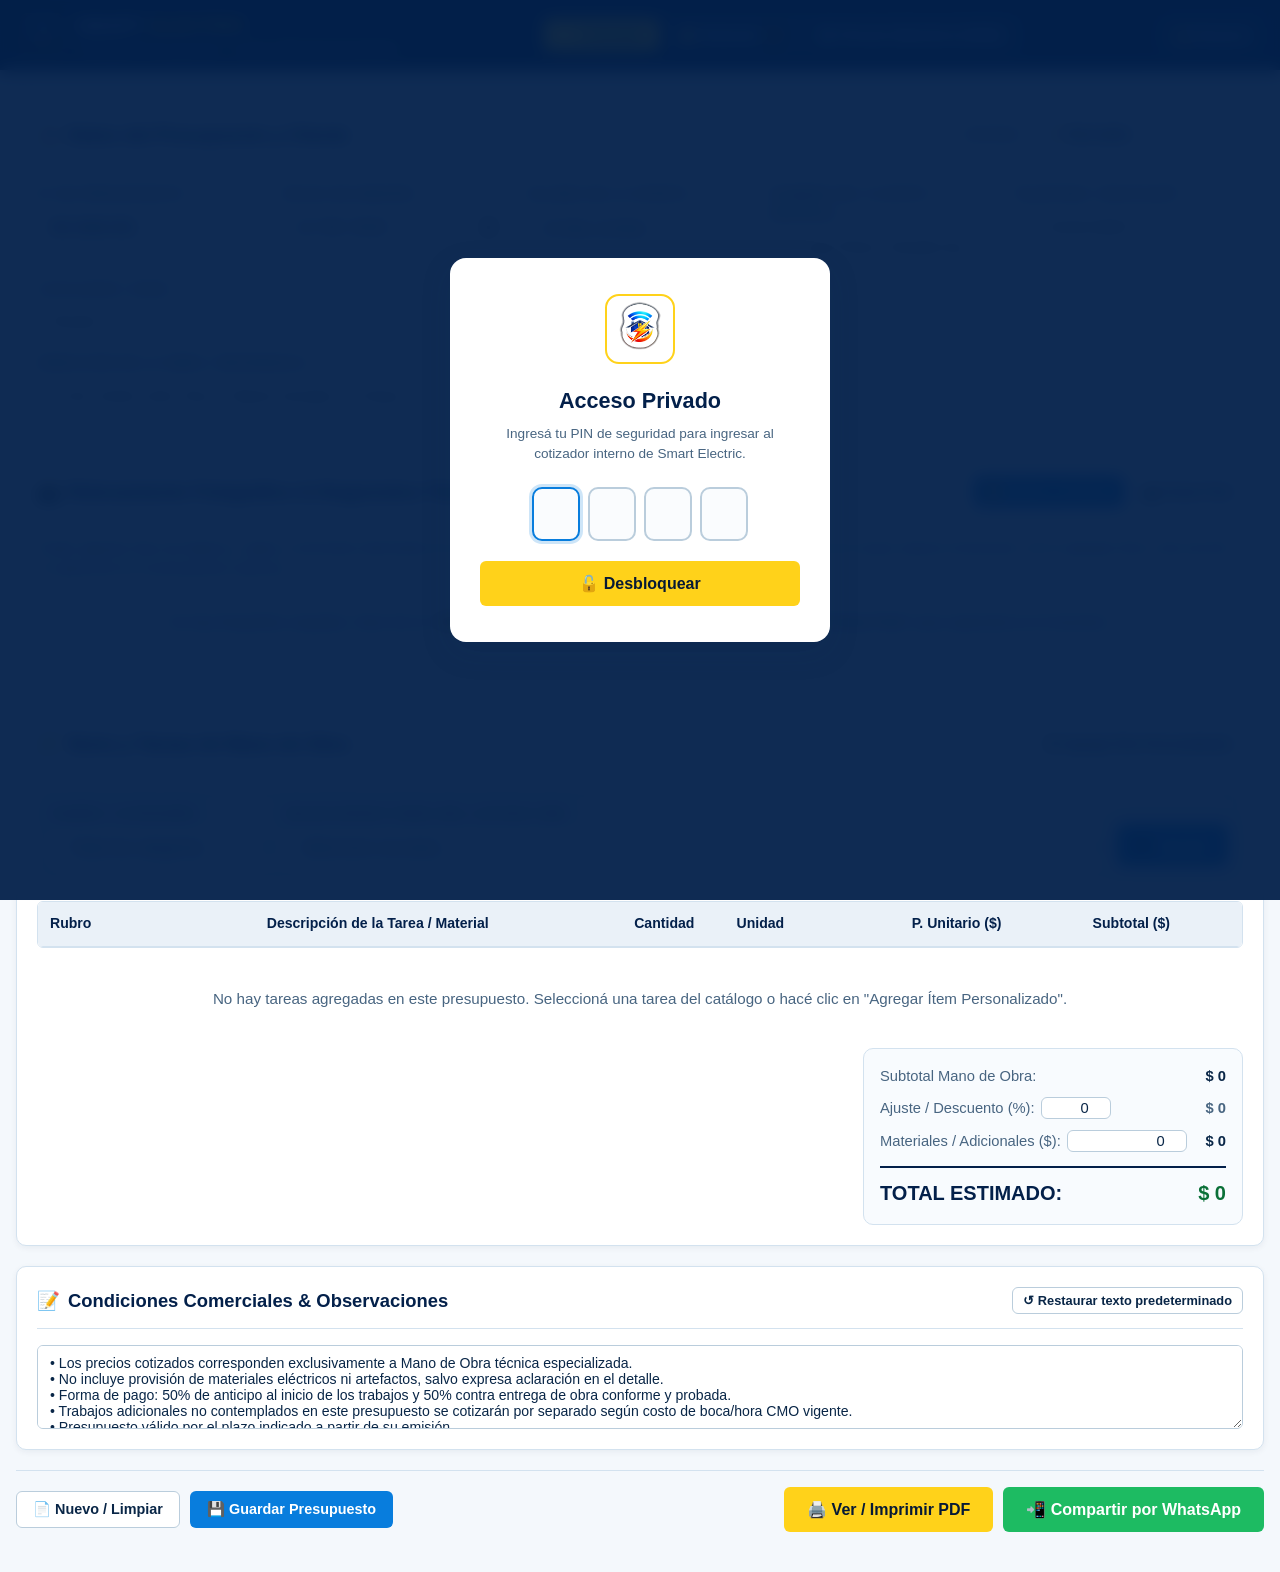
==== commit 425662c2: "agregar funciones de api para cloudflare d1" ====
--- a/cotizador/index.html
+++ b/cotizador/index.html
@@ -163,10 +163,14 @@
           <div class="card-title">
             <span>📸</span> Relevamiento Fotográfico & Diagnóstico Técnico <span style="font-size: 0.82rem; font-weight: normal; color: var(--ink-light);">(Opcional)</span>
           </div>
-          <div>
+          <div style="display: flex; gap: 8px; flex-wrap: wrap;">
             <label class="btn btn-primary btn-sm" style="cursor: pointer; margin-bottom: 0;">
-              <span>📷 Tomar o Subir Foto</span>
-              <input type="file" id="diagnosticFileInput" accept="image/*" capture="environment" style="display: none;" multiple>
+              <span>🖼️ Galería / Archivos</span>
+              <input type="file" id="diagnosticFileInput" accept="image/*" style="display: none;" multiple>
+            </label>
+            <label class="btn btn-secondary btn-sm" style="cursor: pointer; margin-bottom: 0;">
+              <span>📷 Tomar Foto</span>
+              <input type="file" id="diagnosticCameraInput" accept="image/*" capture="environment" style="display: none;">
             </label>
           </div>
         </div>
@@ -176,7 +180,7 @@
         </p>
 
         <div id="diagnosticEmptyNotice" style="text-align: center; padding: 20px; color: var(--ink-light); font-size: 0.88rem; background: #fbfdff; border: 1px dashed var(--line-strong); border-radius: var(--radius-sm);">
-          No hay fotografías cargadas. Hacé clic en <strong>"📷 Tomar o Subir Foto"</strong> para registrar un hallazgo técnico.
+          No hay fotografías cargadas. Hacé clic en <strong>"🖼️ Galería / Archivos"</strong> para elegir fotos guardadas o en <strong>"📷 Tomar Foto"</strong> para capturarla en el momento.
         </div>
 
         <div class="diagnostic-grid" id="diagnosticCardsContainer">
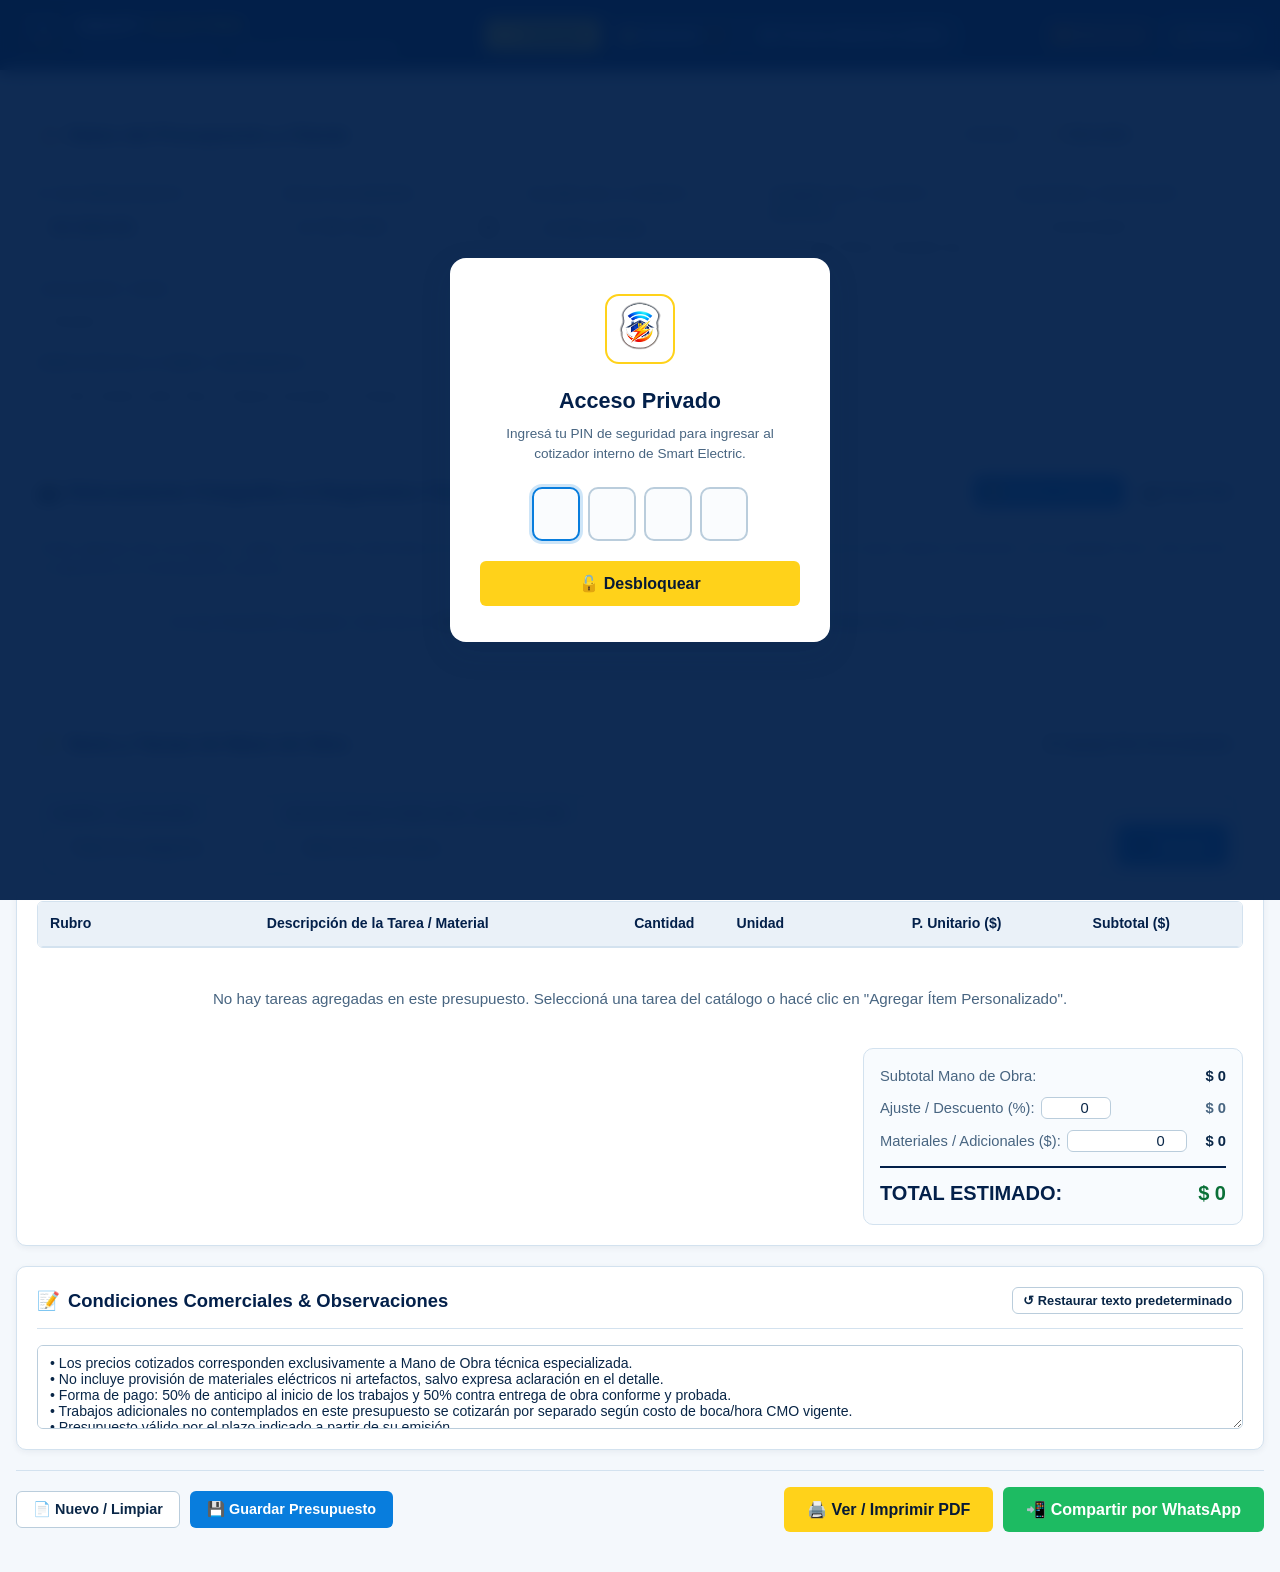
==== commit fbfba531: "Bugs" ====
--- a/cotizador/index.html
+++ b/cotizador/index.html
@@ -69,6 +69,9 @@
       </nav>
 
       <div class="header-actions">
+        <span class="badge" id="cloudStatusBadge" style="display: inline-flex; align-items: center; gap: 5px; font-size: 0.76rem; background: rgba(255,255,255,0.12); color: #d2e4f7; padding: 6px 10px; border-radius: 6px;" title="Estado de sincronización con Cloudflare D1">
+          ☁️ Conectando nube...
+        </span>
         <button class="btn-lock" id="btnLockApp" title="Bloquear sesión">
           🔒 Bloquear
         </button>
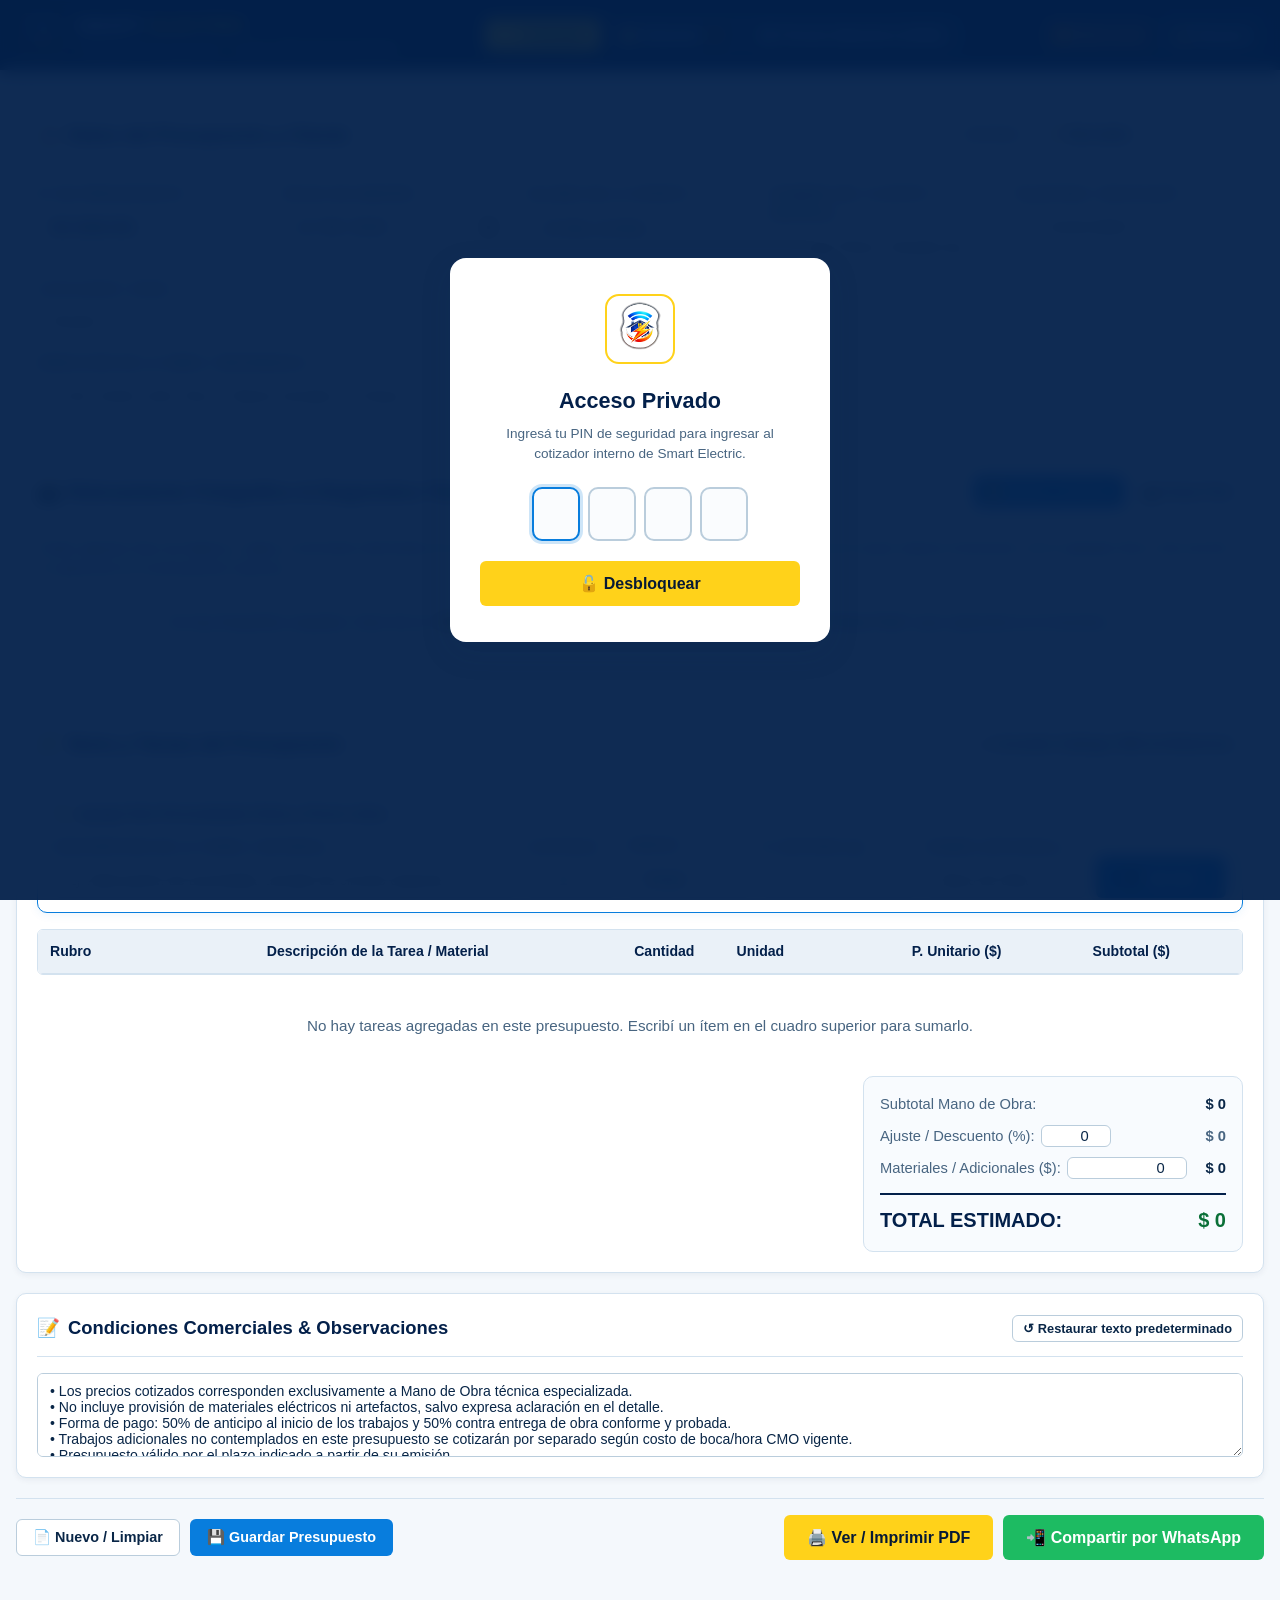
==== commit cb082607: "feat: custom items como default, logo ampliado en pdf y proteccion de corte de condiciones" ====
--- a/cotizador/index.html
+++ b/cotizador/index.html
@@ -191,36 +191,104 @@
         </div>
       </div>
 
-      <!-- AGREGAR ÍTEMS DESDE EL CATÁLOGO CMO O MANUALMENTE -->
+      <!-- ÍTEMS Y TAREAS DEL PRESUPUESTO (ITEMS PERSONALIZADOS POR DEFECTO) -->
       <div class="card">
         <div class="card-header">
           <div class="card-title">
-            <span>⚡</span> Ítems y Tareas de Mano de Obra
-          </div>
-          <button class="btn btn-secondary btn-sm" id="btnOpenCustomItemModal">
-            ➕ Agregar Ítem Personalizado
+            <span>⚡</span> Ítems y Tareas del Presupuesto
+          </div>
+          <button class="btn btn-secondary btn-sm" id="btnToggleCmoHelper" type="button">
+            📖 Consultar Catálogo CMO de Referencia
           </button>
         </div>
 
-        <!-- Barra de selección rápida del CMO -->
-        <div class="add-bar-grid">
-          <div class="form-group">
-            <label for="cmoCategoryFilter">Rubro / Categoría</label>
-            <select class="form-control" id="cmoCategoryFilter">
-              <option value="ALL">Todas las categorías</option>
-            </select>
-          </div>
-
-          <div class="form-group">
-            <label for="cmoItemSelect">Seleccionar tarea del listado CMO</label>
-            <select class="form-control" id="cmoItemSelect">
-              <option value="">Seleccione una tarea...</option>
-            </select>
-          </div>
-
-          <button class="btn btn-primary" id="btnAddCmoItem" style="height: 42px;">
-            ➕ Agregar
-          </button>
+        <!-- 1. ENTRADA PRINCIPAL: ÍTEM PERSONALIZADO DIRECTO (PRIORIDAD POR DEFECTO) -->
+        <div class="custom-item-box">
+          <div style="font-size: 0.82rem; font-weight: 700; color: var(--navy); margin-bottom: 8px; display: flex; align-items: center; gap: 6px;">
+            <span>✏️</span> Agregar Ítem Personalizado (Texto y Precio Libre)
+          </div>
+          <div class="custom-bar-grid">
+            <div class="form-group flex-item-desc">
+              <label for="quickItemDesc">Descripción de la Tarea / Material</label>
+              <input type="text" class="form-control" id="quickItemDesc" placeholder="Ej: Adecuación de acometida, armado de circuito especial..." autocomplete="off">
+            </div>
+
+            <div class="form-group flex-item-qty">
+              <label for="quickItemQty">Cantidad</label>
+              <input type="number" class="form-control" id="quickItemQty" value="1" min="0.1" step="any" style="text-align: center; font-weight: 600;">
+            </div>
+
+            <div class="form-group flex-item-unit">
+              <label for="quickItemUnit">Unidad</label>
+              <select class="form-control" id="quickItemUnit">
+                <option value="Global" selected>Global</option>
+                <option value="Unidad">Unidad</option>
+                <option value="Boca">Boca</option>
+                <option value="Metro">Metro</option>
+                <option value="Hora">Hora</option>
+                <option value="Servicio">Servicio</option>
+                <option value="Informe">Informe</option>
+              </select>
+            </div>
+
+            <div class="form-group flex-item-price">
+              <label for="quickItemPrice">P. Unitario ($)</label>
+              <input type="number" class="form-control" id="quickItemPrice" placeholder="0" step="500" style="text-align: right; font-weight: 700;">
+            </div>
+
+            <div class="form-group flex-item-cat">
+              <label for="quickItemCat">Rubro (Opcional)</label>
+              <input type="text" class="form-control" id="quickItemCat" list="quickRubrosList" placeholder="Mano de Obra">
+              <datalist id="quickRubrosList">
+                <option value="Mano de Obra">
+                <option value="Tableros Eléctricos">
+                <option value="Iluminación">
+                <option value="Cableado y Bocas">
+                <option value="Canalizaciones">
+                <option value="Materiales">
+                <option value="Urgencias / Diagnóstico">
+              </datalist>
+            </div>
+
+            <div class="form-group flex-item-btn">
+              <label>&nbsp;</label>
+              <button class="btn btn-primary" id="btnQuickAddCustomItem" type="button" style="height: 42px; width: 100%; font-weight: 700;">
+                ➕ Agregar
+              </button>
+            </div>
+          </div>
+        </div>
+
+        <!-- 2. CATÁLOGO CMO DE REFERENCIA (DESPLEGABLE / SECUNDARIO) -->
+        <div id="cmoHelperSection" class="cmo-helper-drawer" style="display: none;">
+          <div style="display: flex; justify-content: space-between; align-items: center; margin-bottom: 8px; flex-wrap: wrap; gap: 6px;">
+            <span style="font-size: 0.85rem; font-weight: 700; color: var(--navy);">
+              📖 Catálogo de Referencia Electroinstalador (CMO)
+            </span>
+            <span style="font-size: 0.78rem; color: var(--ink-light);">
+              Seleccioná una tarea para sumarla con su tarifa de referencia
+            </span>
+          </div>
+
+          <div class="add-bar-grid" style="margin-bottom: 0;">
+            <div class="form-group">
+              <label for="cmoCategoryFilter">Rubro</label>
+              <select class="form-control" id="cmoCategoryFilter">
+                <option value="ALL">Todas las categorías</option>
+              </select>
+            </div>
+
+            <div class="form-group">
+              <label for="cmoItemSelect">Tarea del listado CMO</label>
+              <select class="form-control" id="cmoItemSelect">
+                <option value="">Seleccione una tarea...</option>
+              </select>
+            </div>
+
+            <button class="btn btn-yellow" id="btnAddCmoItem" style="height: 42px; font-weight: 700;">
+              ➕ Agregar del CMO
+            </button>
+          </div>
         </div>
 
         <!-- TABLA DE ÍTEMS DEL PRESUPUESTO -->
@@ -244,7 +312,7 @@
         </div>
 
         <div id="emptyTableMessage" style="text-align: center; padding: 24px; color: var(--ink-light); font-size: 0.95rem;">
-          No hay tareas agregadas en este presupuesto. Seleccioná una tarea del catálogo o hacé clic en "Agregar Ítem Personalizado".
+          No hay tareas agregadas en este presupuesto. Escribí un ítem en el cuadro superior para sumarlo.
         </div>
 
         <!-- RESUMEN DE TOTALES -->
@@ -625,21 +693,24 @@
       </table>
     </div>
 
-    <!-- Términos y Condiciones -->
-    <div class="print-terms">
-      <h4>Condiciones Generales del Servicio:</h4>
-      <div id="printTermsText" style="white-space: pre-line;"></div>
-    </div>
-
-    <!-- Firmas -->
-    <div class="print-signature-area">
-      <div class="print-sign-line">
-        <strong>Smart Electric</strong><br>
-        Técnico Electricista Titulado
-      </div>
-      <div class="print-sign-line">
-        <strong>Conformidad del Cliente</strong><br>
-        Firma y Aclaración
+    <!-- Bloque de Cierre: Condiciones y Firmas (Protegido contra cortes de página) -->
+    <div class="print-closing-block">
+      <!-- Términos y Condiciones -->
+      <div class="print-terms">
+        <h4>Condiciones Generales del Servicio:</h4>
+        <div id="printTermsText" style="white-space: pre-line;"></div>
+      </div>
+
+      <!-- Firmas -->
+      <div class="print-signature-area">
+        <div class="print-sign-line">
+          <strong>Smart Electric</strong><br>
+          Técnico Electricista Titulado
+        </div>
+        <div class="print-sign-line">
+          <strong>Conformidad del Cliente</strong><br>
+          Firma y Aclaración
+        </div>
       </div>
     </div>
 
--- a/cotizador/cotizador.css
+++ b/cotizador/cotizador.css
@@ -322,6 +322,82 @@
   font-size: 1rem;
 }
 
+/* ==========================================================================
+   ENTRADA PRINCIPAL: ÍTEM PERSONALIZADO (DEFAULT) Y CAJÓN CMO SECUNDARIO
+   ========================================================================== */
+.custom-item-box {
+  background: #ffffff;
+  border: 1.5px solid var(--blue);
+  border-radius: var(--radius-md);
+  padding: 14px 16px;
+  margin-bottom: 16px;
+  box-shadow: 0 2px 10px rgba(8, 125, 221, 0.08);
+}
+
+.custom-bar-grid {
+  display: flex;
+  gap: 10px;
+  align-items: flex-end;
+  flex-wrap: wrap;
+}
+
+.flex-item-desc {
+  flex: 3;
+  min-width: 250px;
+}
+
+.flex-item-qty {
+  width: 90px;
+}
+
+.flex-item-unit {
+  width: 125px;
+}
+
+.flex-item-price {
+  width: 155px;
+}
+
+.flex-item-cat {
+  width: 160px;
+}
+
+.flex-item-btn {
+  width: 130px;
+}
+
+@media (max-width: 992px) {
+  .custom-bar-grid {
+    display: grid;
+    grid-template-columns: 1fr 1fr;
+    gap: 10px;
+  }
+  .flex-item-desc {
+    grid-column: 1 / -1;
+  }
+  .flex-item-qty, .flex-item-unit, .flex-item-price, .flex-item-cat {
+    width: auto !important;
+  }
+  .flex-item-btn {
+    grid-column: 1 / -1;
+    width: 100% !important;
+  }
+}
+
+.cmo-helper-drawer {
+  background: #f1f6fc;
+  border: 1.5px dashed var(--line-strong);
+  border-radius: var(--radius-md);
+  padding: 14px 16px;
+  margin-bottom: 18px;
+  animation: fadeIn 0.25s ease;
+}
+
+@keyframes fadeIn {
+  from { opacity: 0; transform: translateY(-4px); }
+  to { opacity: 1; transform: translateY(0); }
+}
+
 /* CATALOG ADDITION BAR */
 .add-bar-grid {
   display: grid;
@@ -851,7 +927,7 @@
   .print-header {
     display: flex;
     justify-content: space-between;
-    align-items: flex-start;
+    align-items: center;
     border-bottom: 2.5px solid #03204a;
     padding-bottom: 12px;
     margin-bottom: 16px;
@@ -860,21 +936,23 @@
   .print-brand {
     display: flex;
     align-items: center;
-    gap: 14px;
-  }
-
+    gap: 16px;
+  }
+
+  /* LOGO AL MENOS EL DOBLE DE GRANDE (135px en lugar de 65px) */
   .print-logo {
-    width: 65px;
-    height: 65px;
-    object-fit: cover;
+    width: 135px;
+    height: 135px;
+    object-fit: contain;
     border-radius: 8px;
   }
 
   .print-brand-title {
-    font-size: 18pt;
-    font-weight: 800;
+    font-size: 20pt;
+    font-weight: 900;
     color: #03204a;
     text-transform: uppercase;
+    line-height: 1.1;
   }
 
   .print-brand-sub {
@@ -1065,6 +1143,8 @@
     display: flex;
     justify-content: flex-end;
     margin-bottom: 18px;
+    break-inside: avoid !important;
+    page-break-inside: avoid !important;
   }
 
   .print-totals-table {
@@ -1084,7 +1164,16 @@
     color: #03204a;
   }
 
-  /* CONDITIONS AND FOOTER */
+  /* =========================================================================
+     CONDICIONES Y FIRMAS: NUNCA SE CORTAN (SE PASAN EN BLOQUE A PÁGINA NUEVA)
+     ========================================================================= */
+  .print-closing-block {
+    break-inside: avoid !important;
+    page-break-inside: avoid !important;
+    margin-top: 14px;
+    margin-bottom: 24px;
+  }
+
   .print-terms {
     background: #fefefe;
     border: 1px solid #e0e0e0;
@@ -1092,8 +1181,10 @@
     padding: 8px 12px;
     font-size: 8.5pt;
     color: #444;
-    margin-bottom: 24px;
+    margin-bottom: 18px;
     line-height: 1.4;
+    break-inside: avoid !important;
+    page-break-inside: avoid !important;
   }
 
   .print-terms h4 {
@@ -1106,8 +1197,10 @@
   .print-signature-area {
     display: flex;
     justify-content: space-between;
-    margin-top: 35px;
+    margin-top: 25px;
     padding: 0 20px;
+    break-inside: avoid !important;
+    page-break-inside: avoid !important;
   }
 
   .print-sign-line {
